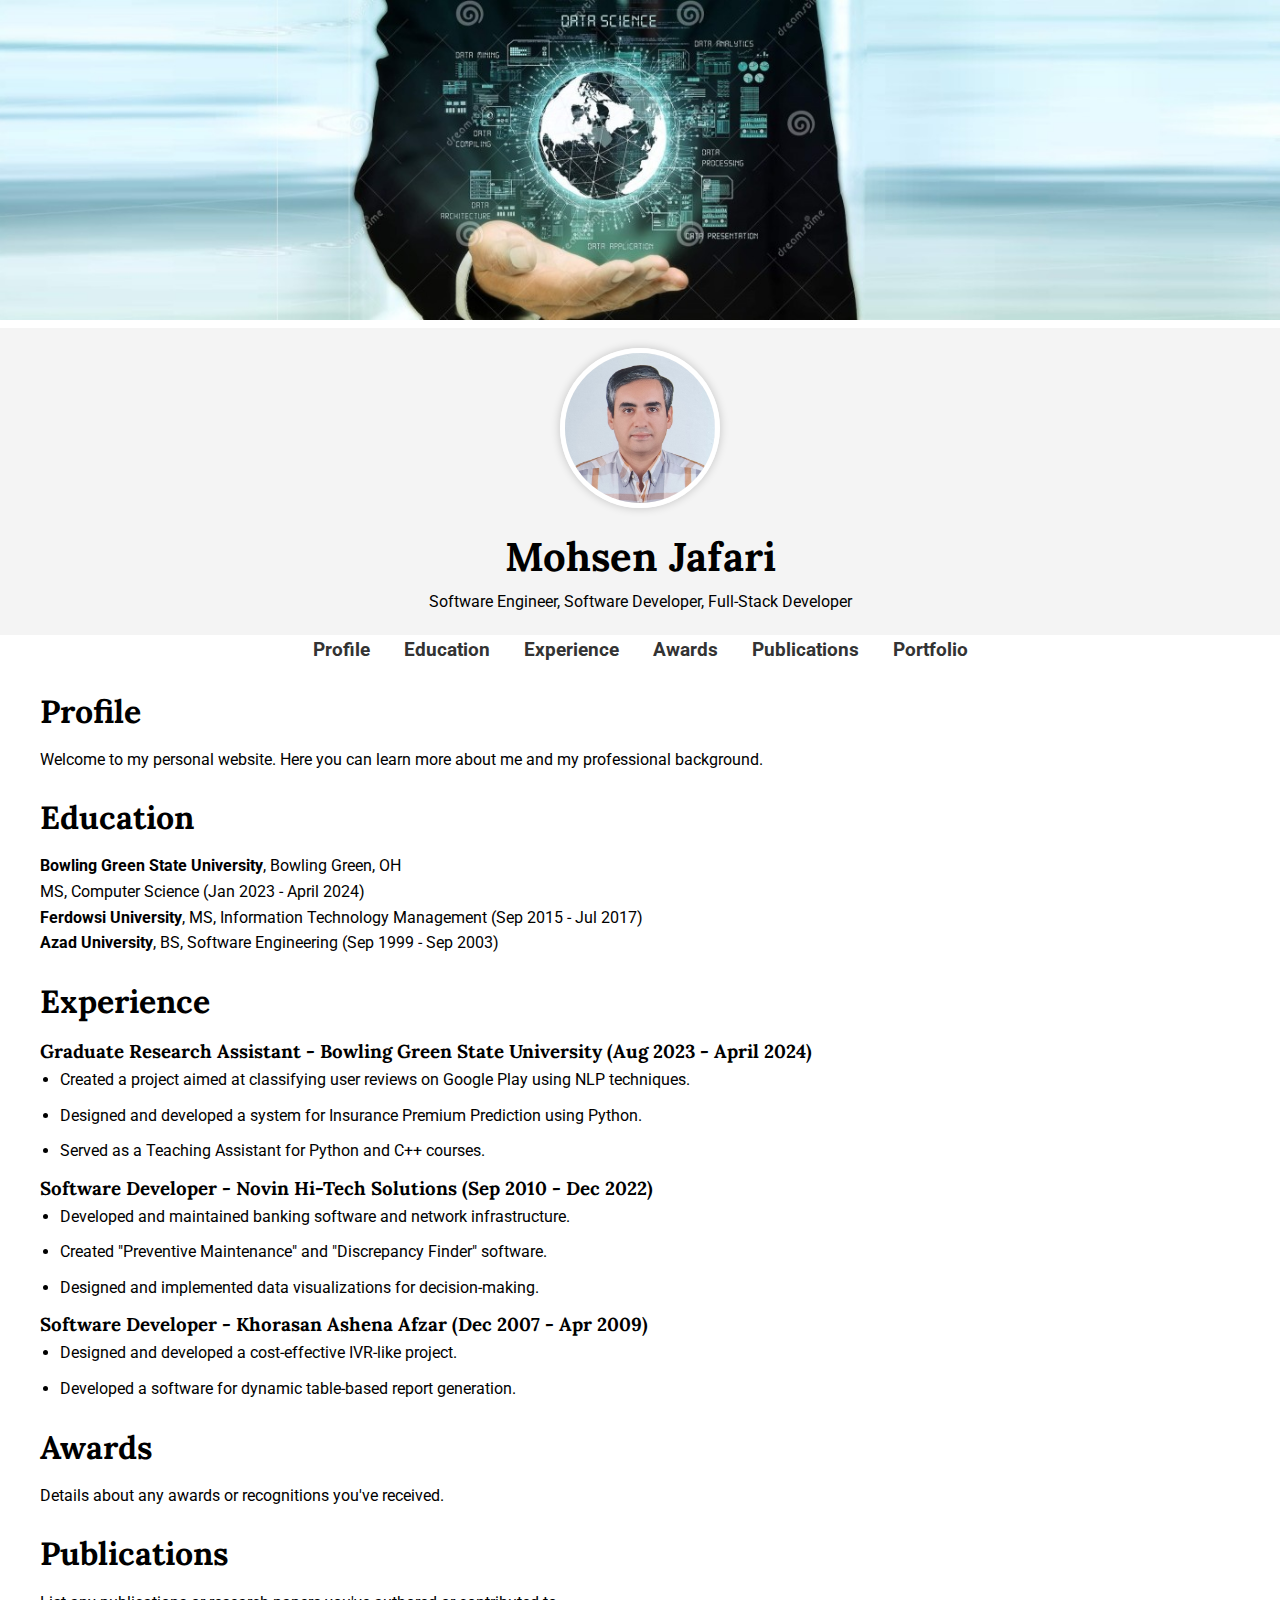
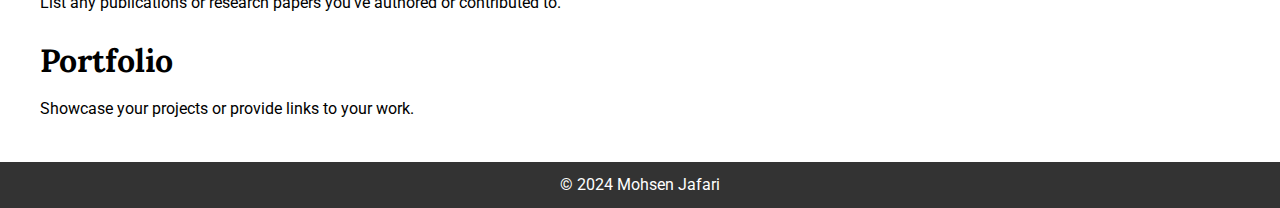
==== index.html @ ba444fbe "change font" ====
<!DOCTYPE html>
<html lang="en">
    <head>
        <meta charset="UTF-8">
        <meta name="viewport" content="width=device-width, initial-scale=1.0">
        <title>Mohsen Jafari - Personal Website</title>
        <link rel="stylesheet" href="styles.css">
        <!-- Google Fonts -->
        <link href="https://fonts.googleapis.com/css2?family=Roboto:wght@400;700&family=Lora:wght@400;700&display=swap" rel="stylesheet">
    </head>
    <body>
    <header>
        <div class="banner">
            <!-- Change the URL to your banner image -->
            <img src="banner.jpeg" alt="Banner Image">
        </div>
        <div class="profile-container">
            <!-- Change the URL to your profile picture -->
            <img src="mohsen.jpg" alt="Profile Picture" class="profile-pic">
            <h1>Mohsen Jafari</h1>
            <p>Software Engineer, Software Developer, Full-Stack Developer</p>
        </div>
        <nav>
            <ul>
                <li><a href="#profile">Profile</a></li>
                <li><a href="#education">Education</a></li>
                <li><a href="#experience">Experience</a></li>
                <li><a href="#awards">Awards</a></li>
                <li><a href="#publications">Publications</a></li>
                <li><a href="#portfolio">Portfolio</a></li>
            </ul>
        </nav>
    </header>
    <main>
        <section id="profile">
            <h2>Profile</h2>
            <p>Welcome to my personal website. Here you can learn more about me and my professional background.</p>
        </section>
        <section id="education">
            <h2>Education</h2>
            <p><strong>Bowling Green State University</strong>, Bowling Green, OH <br>MS, Computer Science (Jan 2023 - April 2024)</p>
            <p><strong>Ferdowsi University</strong>, MS, Information Technology Management (Sep 2015 - Jul 2017)</p>
            <p><strong>Azad University</strong>, BS, Software Engineering (Sep 1999 - Sep 2003)</p>
        </section>
        <section id="experience">
            <h2>Experience</h2>
            <h3>Graduate Research Assistant - Bowling Green State University (Aug 2023 - April 2024)</h3>
            <ul>
                <li>Created a project aimed at classifying user reviews on Google Play using NLP techniques.</li>
                <li>Designed and developed a system for Insurance Premium Prediction using Python.</li>
                <li>Served as a Teaching Assistant for Python and C++ courses.</li>
            </ul>
            <h3>Software Developer - Novin Hi-Tech Solutions (Sep 2010 - Dec 2022)</h3>
            <ul>
                <li>Developed and maintained banking software and network infrastructure.</li>
                <li>Created "Preventive Maintenance" and "Discrepancy Finder" software.</li>
                <li>Designed and implemented data visualizations for decision-making.</li>
            </ul>
            <h3>Software Developer - Khorasan Ashena Afzar (Dec 2007 - Apr 2009)</h3>
            <ul>
                <li>Designed and developed a cost-effective IVR-like project.</li>
                <li>Developed a software for dynamic table-based report generation.</li>
            </ul>
        </section>
        <section id="awards">
            <h2>Awards</h2>
            <p>Details about any awards or recognitions you've received.</p>
        </section>
        <section id="publications">
            <h2>Publications</h2>
            <p>List any publications or research papers you've authored or contributed to.</p>
        </section>
        <section id="portfolio">
            <h2>Portfolio</h2>
            <p>Showcase your projects or provide links to your work.</p>
        </section>
    </main>
    <footer>
        <p>&copy; 2024 Mohsen Jafari</p>
    </footer>
</body>
</html>
---- styles.css ----
/* Reset some default styles */
body, h1, h2, h3, p, ul {
    margin: 0;
    padding: 0;
    box-sizing: border-box;
}

/* General Styles */
body {
    font-family: 'Roboto', sans-serif;
    line-height: 1.6;
    padding: 0;
    margin: 0;
    font-size: 16px; /* Default font size */
}

h1, h2, h3 {
    font-family: 'Lora', serif;
}

/* Header and Banner */
header {
    text-align: center;
}

.banner img {
    width: 100%;
    height: auto;
}

.profile-container {
    padding: 20px;
    background: #f4f4f4;
}

.profile-pic {
    width: 150px;
    height: 150px;
    border-radius: 50%;
    border: 5px solid #fff;
    box-shadow: 0 0 10px rgba(0,0,0,0.2);
}

h1 {
    margin-top: 10px;
    font-size: 2.5em; /* Larger font size */
}

nav ul {
    list-style: none;
    padding: 0;
}

nav ul li {
    display: inline;
    margin: 0 15px;
}

nav ul li a {
    text-decoration: none;
    color: #333;
    font-weight: bold;
    font-size: 1.2em; /* Larger font size for nav links */
}

/* Main Content */
main {
    padding: 20px;
    max-width: 1200px;
    margin: auto;
}

section {
    margin-bottom: 20px;
}

section h2 {
    margin-bottom: 10px;
    font-size: 2em; /* Larger font size for section titles */
}

ul {
    padding-left: 20px;
}

ul li {
    margin-bottom: 10px;
}

/* Footer */
footer {
    text-align: center;
    padding: 10px;
    background: #333;
    color: #fff;
}
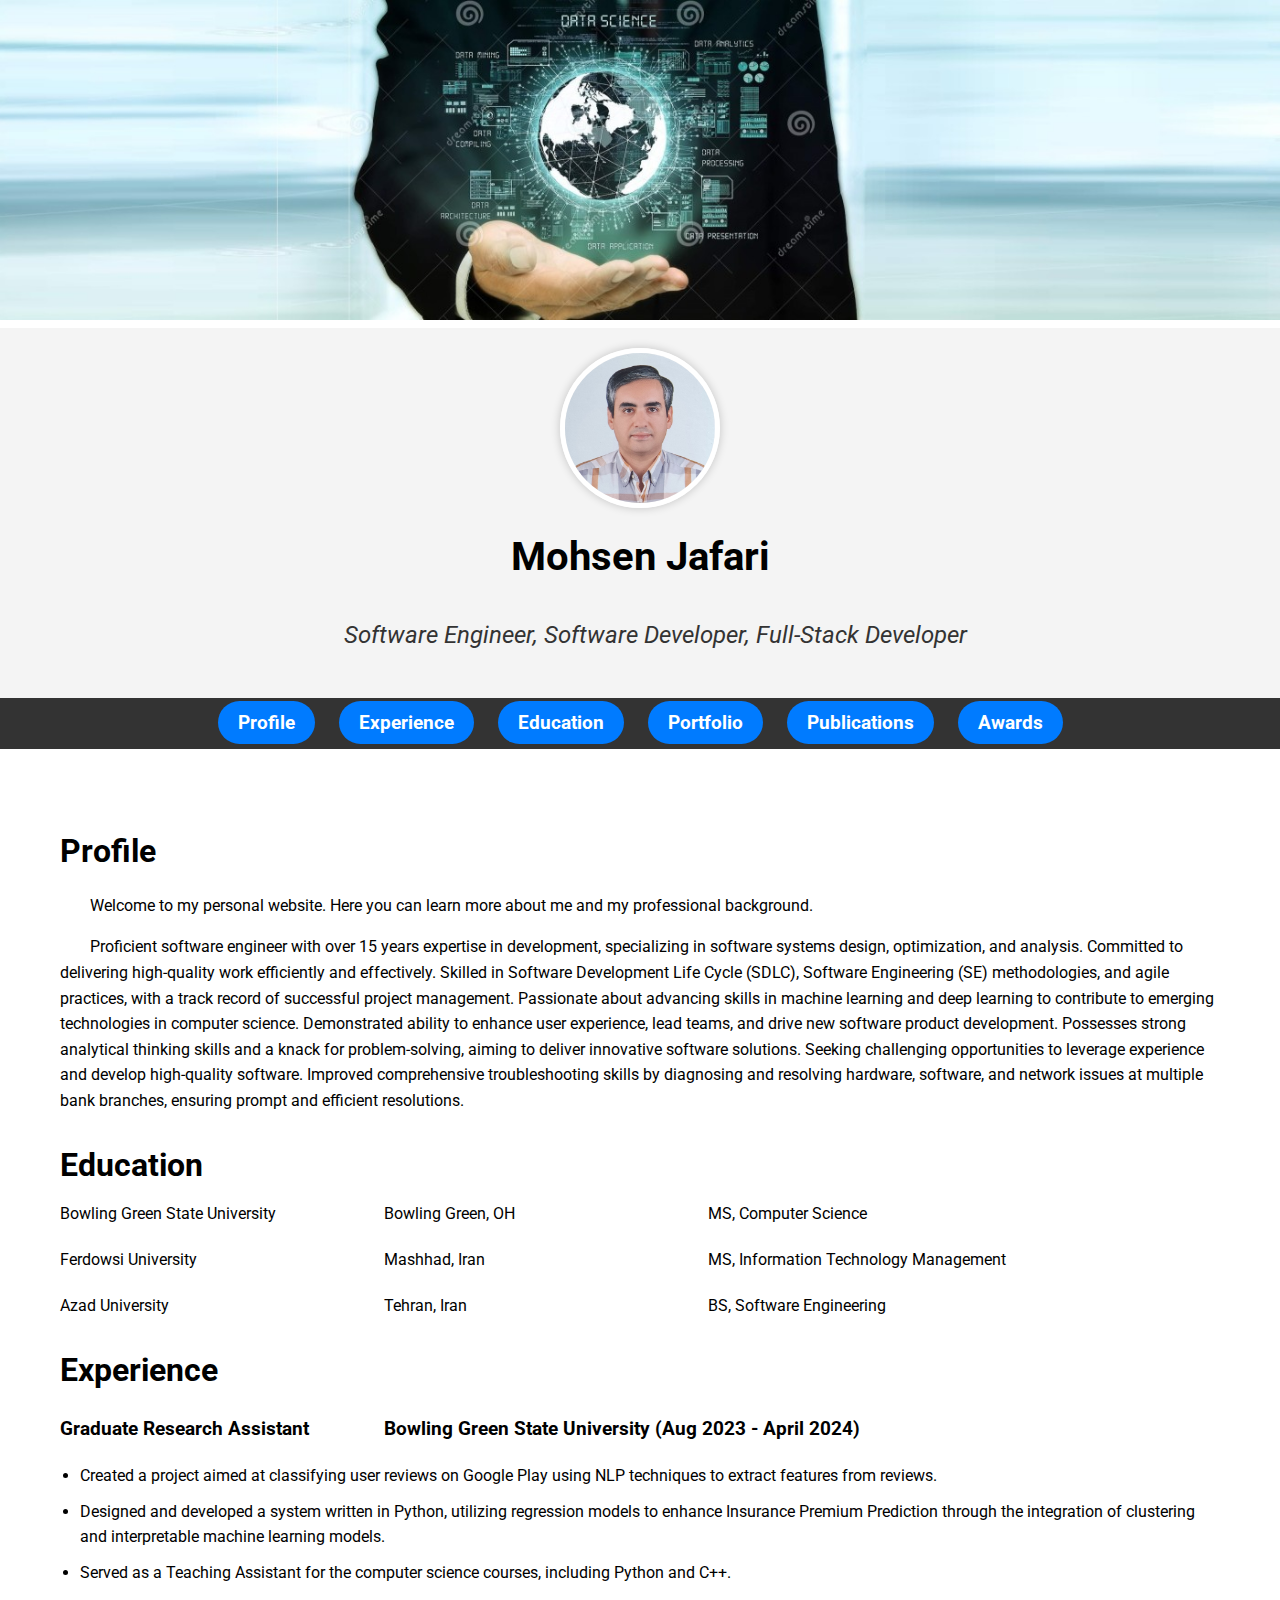
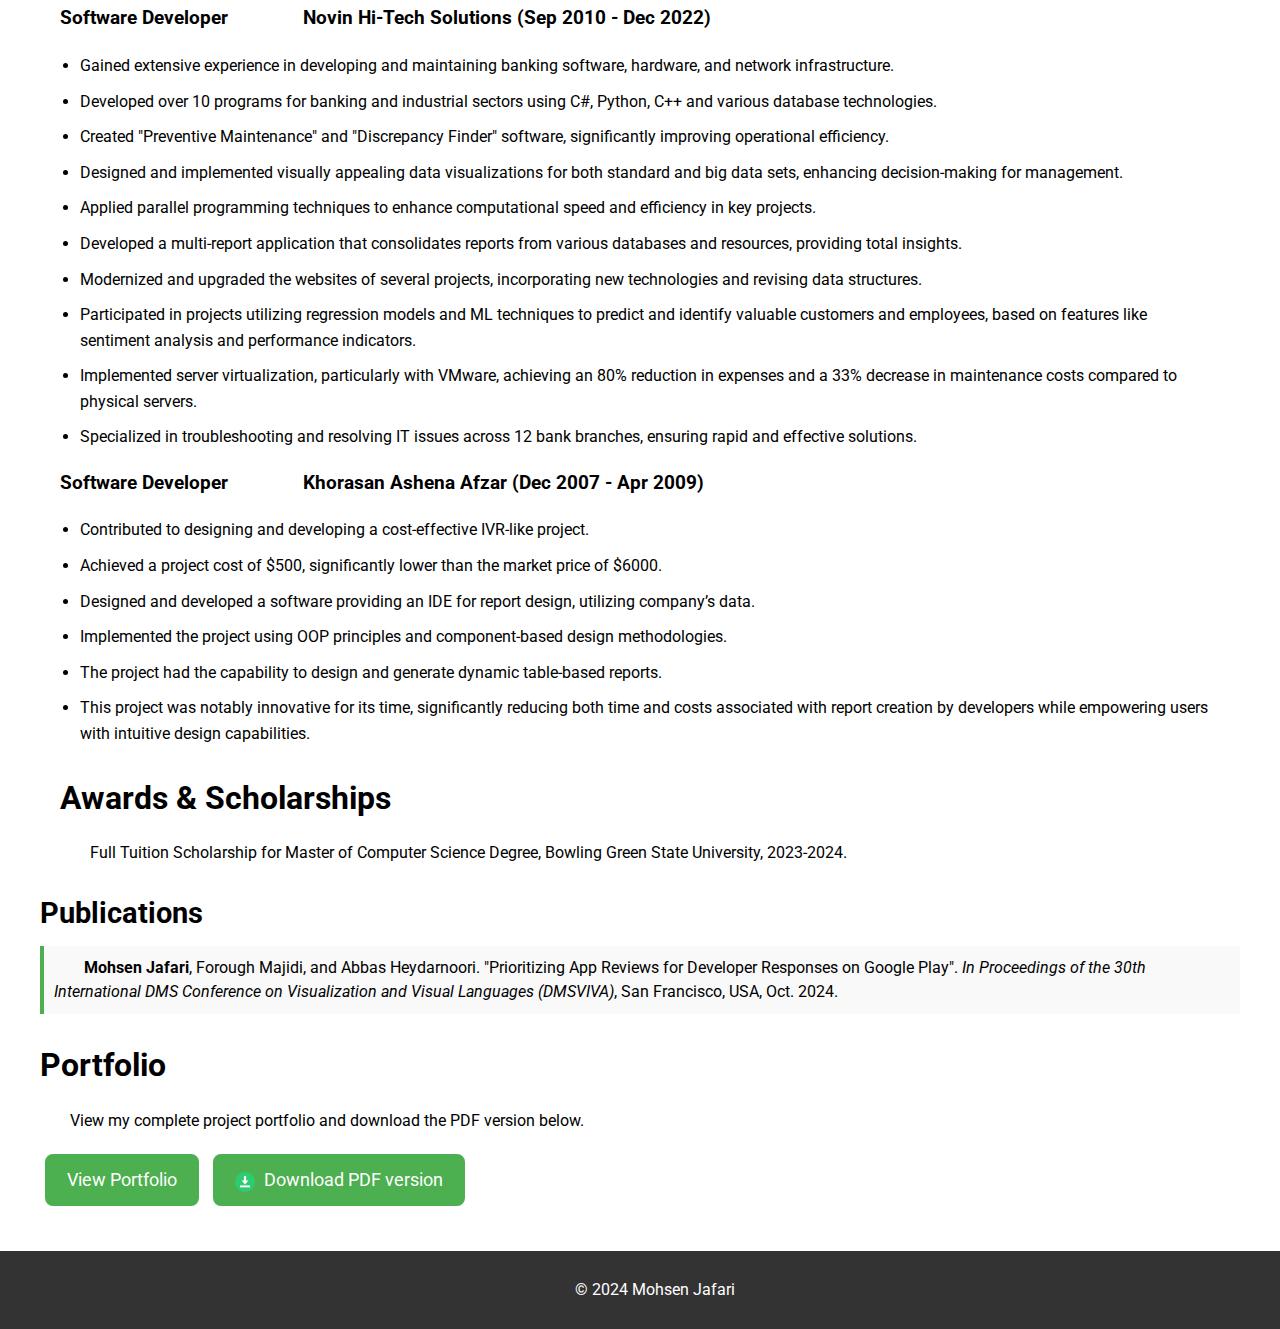
==== commit a7d6088c: "Finalize the website" ====
--- a/index.html
+++ b/index.html
@@ -7,6 +7,26 @@
         <link rel="stylesheet" href="styles.css">
         <!-- Google Fonts -->
         <link href="https://fonts.googleapis.com/css2?family=Roboto:wght@400;700&family=Lora:wght@400;700&display=swap" rel="stylesheet">
+        <style>
+            p {
+                text-indent: 30px; /* Adjust the value to control the indentation */
+            }
+            .education-container {
+            margin-bottom: 20px; /* Space after each education row */
+        }
+
+        .education-item {
+            display: inline-block; /* Use inline-block to keep items on the same line */
+            width: 300px; /* Set a fixed width for each column */
+            margin-right: 20px; /* Add some space between columns */
+            vertical-align: top; /* Align items to the top */
+        }
+
+        /* Optional: Style the text */
+        .university, .location, .major {
+            font-size: 1rem; /* Adjust font size */
+        }
+        </style>
     </head>
     <body>
     <header>
@@ -18,61 +38,110 @@
             <!-- Change the URL to your profile picture -->
             <img src="mohsen.jpg" alt="Profile Picture" class="profile-pic">
             <h1>Mohsen Jafari</h1>
-            <p>Software Engineer, Software Developer, Full-Stack Developer</p>
+            <p class="title">Software Engineer, Software Developer, Full-Stack Developer</p>
         </div>
         <nav>
             <ul>
                 <li><a href="#profile">Profile</a></li>
+                <li><a href="#experience">Experience</a></li>
                 <li><a href="#education">Education</a></li>
-                <li><a href="#experience">Experience</a></li>
+                <li><a href="#portfolio">Portfolio</a></li>
+                <li><a href="#publications">Publications</a></li>
                 <li><a href="#awards">Awards</a></li>
-                <li><a href="#publications">Publications</a></li>
-                <li><a href="#portfolio">Portfolio</a></li>
             </ul>
         </nav>
     </header>
     <main>
         <section id="profile">
             <h2>Profile</h2>
-            <p>Welcome to my personal website. Here you can learn more about me and my professional background.</p>
+            <p>Welcome to my personal website. Here you can learn more about me and my professional background.<p>
+            <p> Proficient software engineer with over 15 years expertise in development, specializing in software systems design,
+optimization, and analysis. Committed to delivering high-quality work efficiently and effectively. Skilled in Software
+Development Life Cycle (SDLC), Software Engineering (SE) methodologies, and agile practices, with a track record of
+successful project management. Passionate about advancing skills in machine learning and deep learning to contribute
+to emerging technologies in computer science. Demonstrated ability to enhance user experience, lead teams, and drive
+new software product development. Possesses strong analytical thinking skills and a knack for problem-solving,
+aiming to deliver innovative software solutions. Seeking challenging opportunities to leverage experience and develop
+high-quality software. Improved comprehensive troubleshooting skills by diagnosing and resolving hardware,
+software, and network issues at multiple bank branches, ensuring prompt and efficient resolutions.
+            </p>
         </section>
         <section id="education">
             <h2>Education</h2>
-            <p><strong>Bowling Green State University</strong>, Bowling Green, OH <br>MS, Computer Science (Jan 2023 - April 2024)</p>
-            <p><strong>Ferdowsi University</strong>, MS, Information Technology Management (Sep 2015 - Jul 2017)</p>
-            <p><strong>Azad University</strong>, BS, Software Engineering (Sep 1999 - Sep 2003)</p>
-        </section>
+        <!-- First Education Item -->
+        <div class="education-container">
+            <div class="education-item university">Bowling Green State University</div>
+            <div class="education-item location">Bowling Green, OH</div>
+            <div class="education-item major">MS, Computer Science</div>
+        </div>
+        <!-- Second Education Item -->
+        <div class="education-container">
+            <div class="education-item university">Ferdowsi University</div>
+            <div class="education-item location">Mashhad, Iran</div>
+            <div class="education-item major">MS, Information Technology Management</div>
+        </div>
+        <!-- Third Education Item -->
+        <div class="education-container">
+            <div class="education-item university">Azad University</div>
+            <div class="education-item location">Tehran, Iran</div>
+            <div class="education-item major">BS, Software Engineering</div>
+        </div>
+    </section>
         <section id="experience">
             <h2>Experience</h2>
-            <h3>Graduate Research Assistant - Bowling Green State University (Aug 2023 - April 2024)</h3>
+            <h3>Graduate Research Assistant&nbsp;&nbsp;&nbsp;&nbsp;&nbsp;&nbsp;&nbsp;&nbsp;&nbsp;&nbsp;&nbsp;&nbsp;&nbsp;&nbsp;&nbsp;Bowling Green State University (Aug 2023 - April 2024)</h3>
             <ul>
-                <li>Created a project aimed at classifying user reviews on Google Play using NLP techniques.</li>
-                <li>Designed and developed a system for Insurance Premium Prediction using Python.</li>
-                <li>Served as a Teaching Assistant for Python and C++ courses.</li>
+                <li>Created a project aimed at classifying user reviews on Google Play using NLP techniques to extract features from reviews.</li>
+                <li>Designed and developed a system written in Python, utilizing regression models to enhance Insurance Premium Prediction through the integration of clustering and interpretable machine learning models.</li>
+                <li>Served as a Teaching Assistant for the computer science courses, including Python and C++.</li>
             </ul>
-            <h3>Software Developer - Novin Hi-Tech Solutions (Sep 2010 - Dec 2022)</h3>
+            <h3>Software Developer&nbsp;&nbsp;&nbsp;&nbsp;&nbsp;&nbsp;&nbsp;&nbsp;&nbsp;&nbsp;&nbsp;&nbsp;&nbsp;&nbsp;&nbsp;Novin Hi-Tech Solutions (Sep 2010 - Dec 2022)</h3>
             <ul>
-                <li>Developed and maintained banking software and network infrastructure.</li>
-                <li>Created "Preventive Maintenance" and "Discrepancy Finder" software.</li>
-                <li>Designed and implemented data visualizations for decision-making.</li>
+                <li>Gained extensive experience in developing and maintaining banking software, hardware, and network infrastructure.</li>
+                <li>Developed over 10 programs for banking and industrial sectors using C#, Python, C++ and various database technologies.</li>
+                <li>Created "Preventive Maintenance" and "Discrepancy Finder" software, significantly improving operational efficiency.</li>
+                <li>Designed and implemented visually appealing data visualizations for both standard and big data sets, enhancing decision-making for management.</li>
+                <li>Applied parallel programming techniques to enhance computational speed and efficiency in key projects.</li>
+                <li>Developed a multi-report application that consolidates reports from various databases and resources, providing total insights.</li>
+                <li>Modernized and upgraded the websites of several projects, incorporating new technologies and revising data structures.</li>
+                <li>Participated in projects utilizing regression models and ML techniques to predict and identify valuable customers and employees, based on features like sentiment analysis and performance indicators.</li>
+                <li>Implemented server virtualization, particularly with VMware, achieving an 80% reduction in expenses and a 33% decrease in maintenance costs compared to physical servers.</li>
+                <li>Specialized in troubleshooting and resolving IT issues across 12 bank branches, ensuring rapid and effective solutions.</li>
+
+                
             </ul>
-            <h3>Software Developer - Khorasan Ashena Afzar (Dec 2007 - Apr 2009)</h3>
+            <h3>Software Developer&nbsp;&nbsp;&nbsp;&nbsp;&nbsp;&nbsp;&nbsp;&nbsp;&nbsp;&nbsp;&nbsp;&nbsp;&nbsp;&nbsp;&nbsp;Khorasan Ashena Afzar (Dec 2007 - Apr 2009)</h3>
             <ul>
-                <li>Designed and developed a cost-effective IVR-like project.</li>
-                <li>Developed a software for dynamic table-based report generation.</li>
+                <li>Contributed to designing and developing a cost-effective IVR-like project.</li>
+                <li>Achieved a project cost of $500, significantly lower than the market price of $6000.</li>
+                <li>Designed and developed a software providing an IDE for report design, utilizing company’s data.</li>
+                <li>Implemented the project using OOP principles and component-based design methodologies.</li>
+                <li>The project had the capability to design and generate dynamic table-based reports.</li>
+                <li>This project was notably innovative for its time, significantly reducing both time and costs associated with report creation by developers while empowering users with intuitive design capabilities.</li>
             </ul>
         </section>
         <section id="awards">
-            <h2>Awards</h2>
-            <p>Details about any awards or recognitions you've received.</p>
+            <h2>Awards & Scholarships</h2>
+            <p>Full Tuition Scholarship for Master of Computer Science Degree, Bowling Green State University, 2023-2024.</p>
         </section>
         <section id="publications">
             <h2>Publications</h2>
-            <p>List any publications or research papers you've authored or contributed to.</p>
+            <div class="publication-item">
+                <p><strong>Mohsen Jafari</strong>, Forough Majidi, and Abbas Heydarnoori. 
+                "Prioritizing App Reviews for Developer Responses on Google Play". 
+                <em>In Proceedings of the 30th International DMS Conference on Visualization and Visual Languages (DMSVIVA)</em>, 
+                San Francisco, USA, Oct. 2024.</p>
+            </div>
         </section>
         <section id="portfolio">
             <h2>Portfolio</h2>
-            <p>Showcase your projects or provide links to your work.</p>
+            <p>View my complete project portfolio and download the PDF version below.</p>
+            <div class="portfolio-links">
+                <a href="portfolio.html" class="portfolio-button">View Portfolio</a>
+                <a href="portfolio.pdf" class="portfolio-download" download>
+                    <img src="download.png" alt="Download Icon" /> Download PDF version
+                </a>
+            </div>
         </section>
     </main>
     <footer>
--- a/styles.css
+++ b/styles.css
@@ -1,10 +1,3 @@
-/* Reset some default styles */
-body, h1, h2, h3, p, ul {
-    margin: 0;
-    padding: 0;
-    box-sizing: border-box;
-}
-
 /* General Styles */
 body {
     font-family: 'Roboto', sans-serif;
@@ -12,10 +5,6 @@
     padding: 0;
     margin: 0;
     font-size: 16px; /* Default font size */
-}
-
-h1, h2, h3 {
-    font-family: 'Lora', serif;
 }
 
 /* Header and Banner */
@@ -46,21 +35,38 @@
     font-size: 2.5em; /* Larger font size */
 }
 
+/* Navigation Menu */
+nav {
+    background: #333; /* Dark background for the menu */
+    padding: 10px 0;
+}
+
 nav ul {
     list-style: none;
     padding: 0;
+    margin: 0;
+    text-align: center;
 }
 
 nav ul li {
-    display: inline;
-    margin: 0 15px;
+    display: inline-block;
+    margin: 0 10px;
 }
 
 nav ul li a {
     text-decoration: none;
-    color: #333;
+    color: #fff; /* White text color */
     font-weight: bold;
     font-size: 1.2em; /* Larger font size for nav links */
+    padding: 10px 20px;
+    background: #007bff; /* Beautiful blue background color */
+    border-radius: 25px; /* Rounded corners */
+    transition: background 0.3s ease, color 0.3s ease;
+}
+
+nav ul li a:hover {
+    background: #0056b3; /* Darker blue on hover */
+    color: #fff; /* Keep text color white on hover */
 }
 
 /* Main Content */
@@ -94,3 +100,96 @@
     background: #333;
     color: #fff;
 }
+
+.title {
+    font-style: italic;
+    font-size: 1.5em; /* Adjust size if needed */
+    color: #333; /* Adjust color if needed */
+}
+#publications {
+    margin: 20px 0; /* Add some margin to the section */
+}
+
+#publications h2 {
+    font-size: 1.8em; /* Adjust the font size for the section title */
+    margin-bottom: 10px; /* Space between the title and the first publication */
+}
+
+.publication-item {
+    margin-bottom: 15px; /* Space between each publication item */
+    padding: 10px;
+    border-left: 4px solid #4CAF50; /* Add a colored border to the left */
+    background-color: #f9f9f9; /* Light background color for the publication item */
+}
+
+.publication-item p {
+    margin: 0; /* Remove default margin */
+    font-size: 1em; /* Adjust the font size of the publication text */
+    line-height: 1.5; /* Increase line spacing for readability */
+}
+/* Portfolio section on the main page */
+#portfolio {
+    margin: 20px 0;
+    text-align: left;
+}
+
+.portfolio-links {
+    margin-top: 10px;
+}
+
+.portfolio-button, .portfolio-download {
+    display: inline-block;
+    padding: 10px 20px;
+    margin: 5px;
+    border: 2px solid #4CAF50;
+    border-radius: 8px;
+    background-color: #4CAF50;
+    color: white;
+    text-decoration: none;
+    font-size: 1.1em;
+}
+
+.portfolio-button:hover, .portfolio-download:hover {
+    background-color: #45a049;
+}
+
+/* Portfolio page styles */
+header {
+    text-align: center;
+    margin-bottom: 30px;
+}
+
+section {
+    margin: 20px;
+}
+
+.project {
+    margin-bottom: 20px;
+}
+
+.project h3 {
+    margin-top: 0;
+}
+
+.portfolio-download img {
+    width: 20px;
+    height: 20px;
+    vertical-align: middle;
+    margin-right: 5px;
+}
+
+.image-container {
+    width: 512px; /* Fixed width */
+    height: 284px; /* Fixed height */
+    overflow: hidden; /* Hide any overflow of the image */
+    position: relative; /* Position relative to control absolute positioning of the image */
+}
+
+.image-container img {
+    position: absolute; /* Position absolutely within the container */
+    top: 0;
+    left: 0;
+    width: 100%; /* Stretch to fill the container width */
+    height: 100%; /* Stretch to fill the container height */
+    object-fit: contain; /* Ensure the image covers the container without distortion */
+}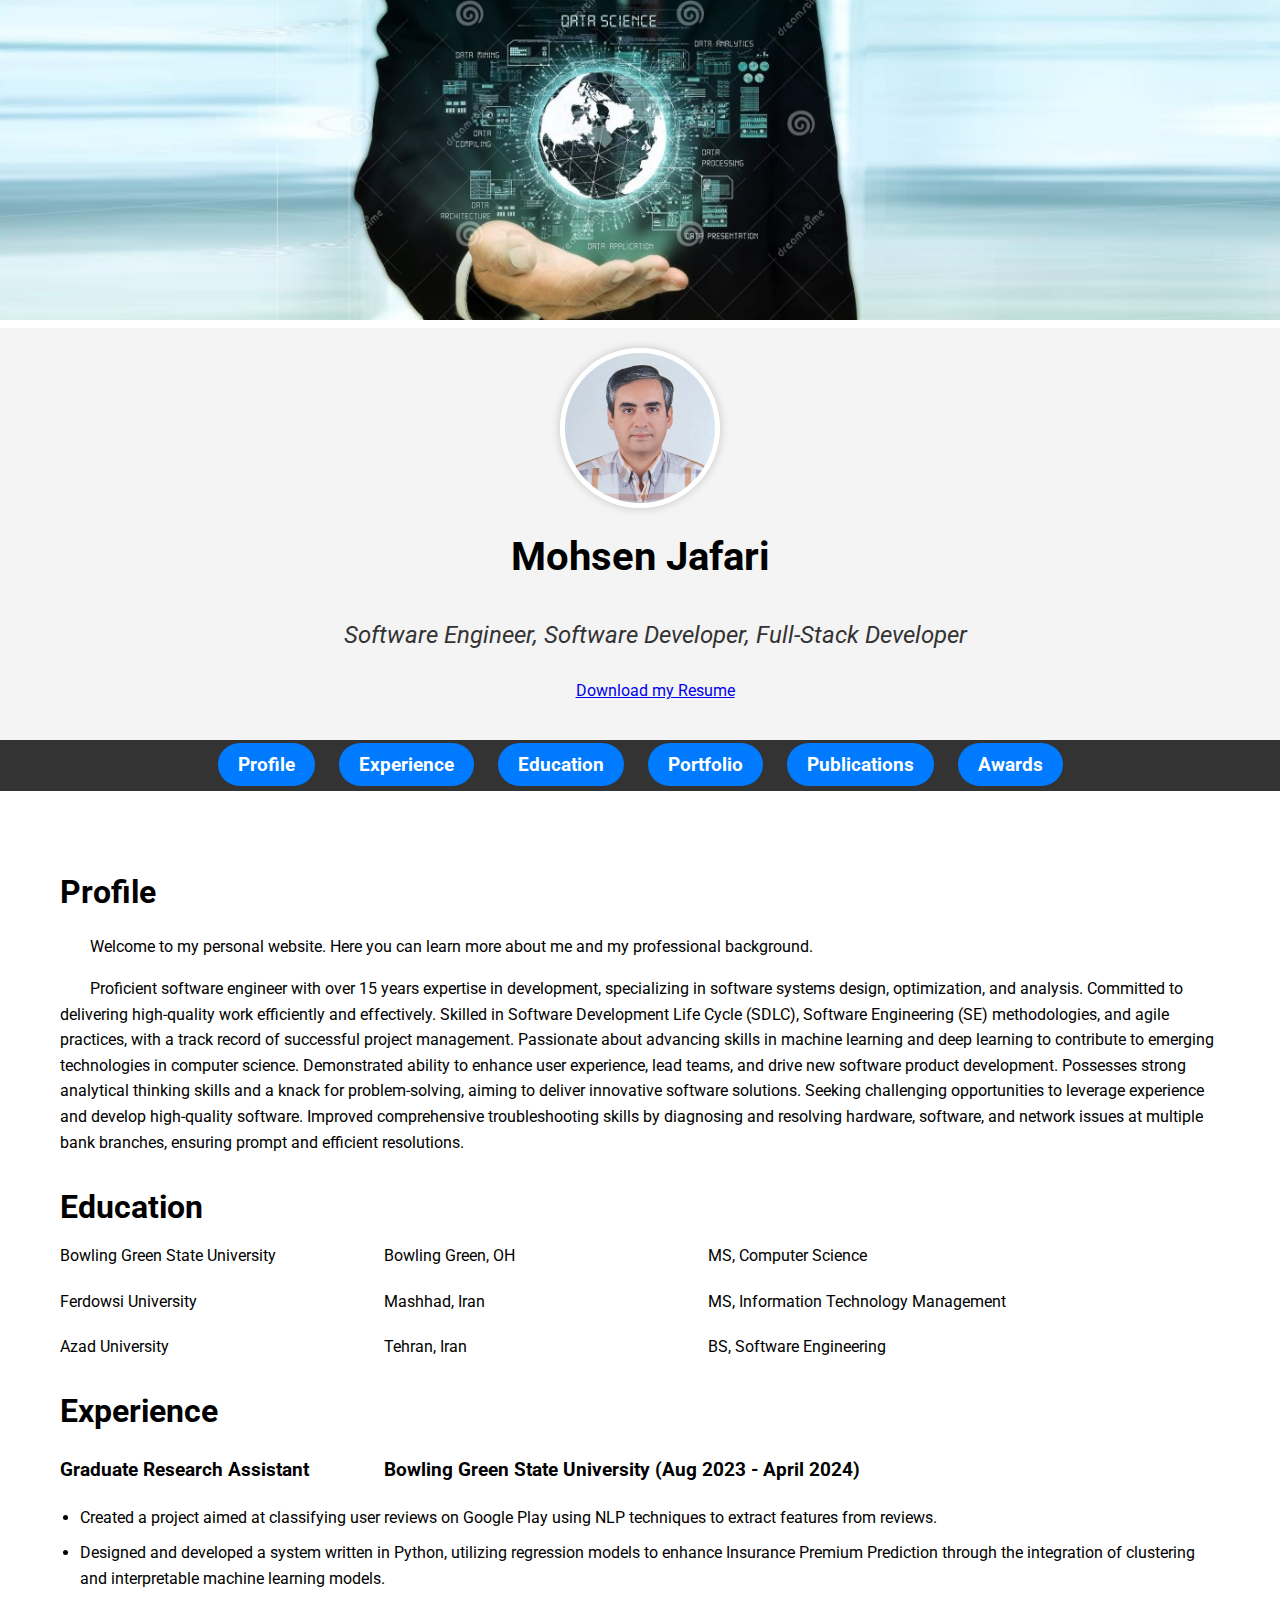
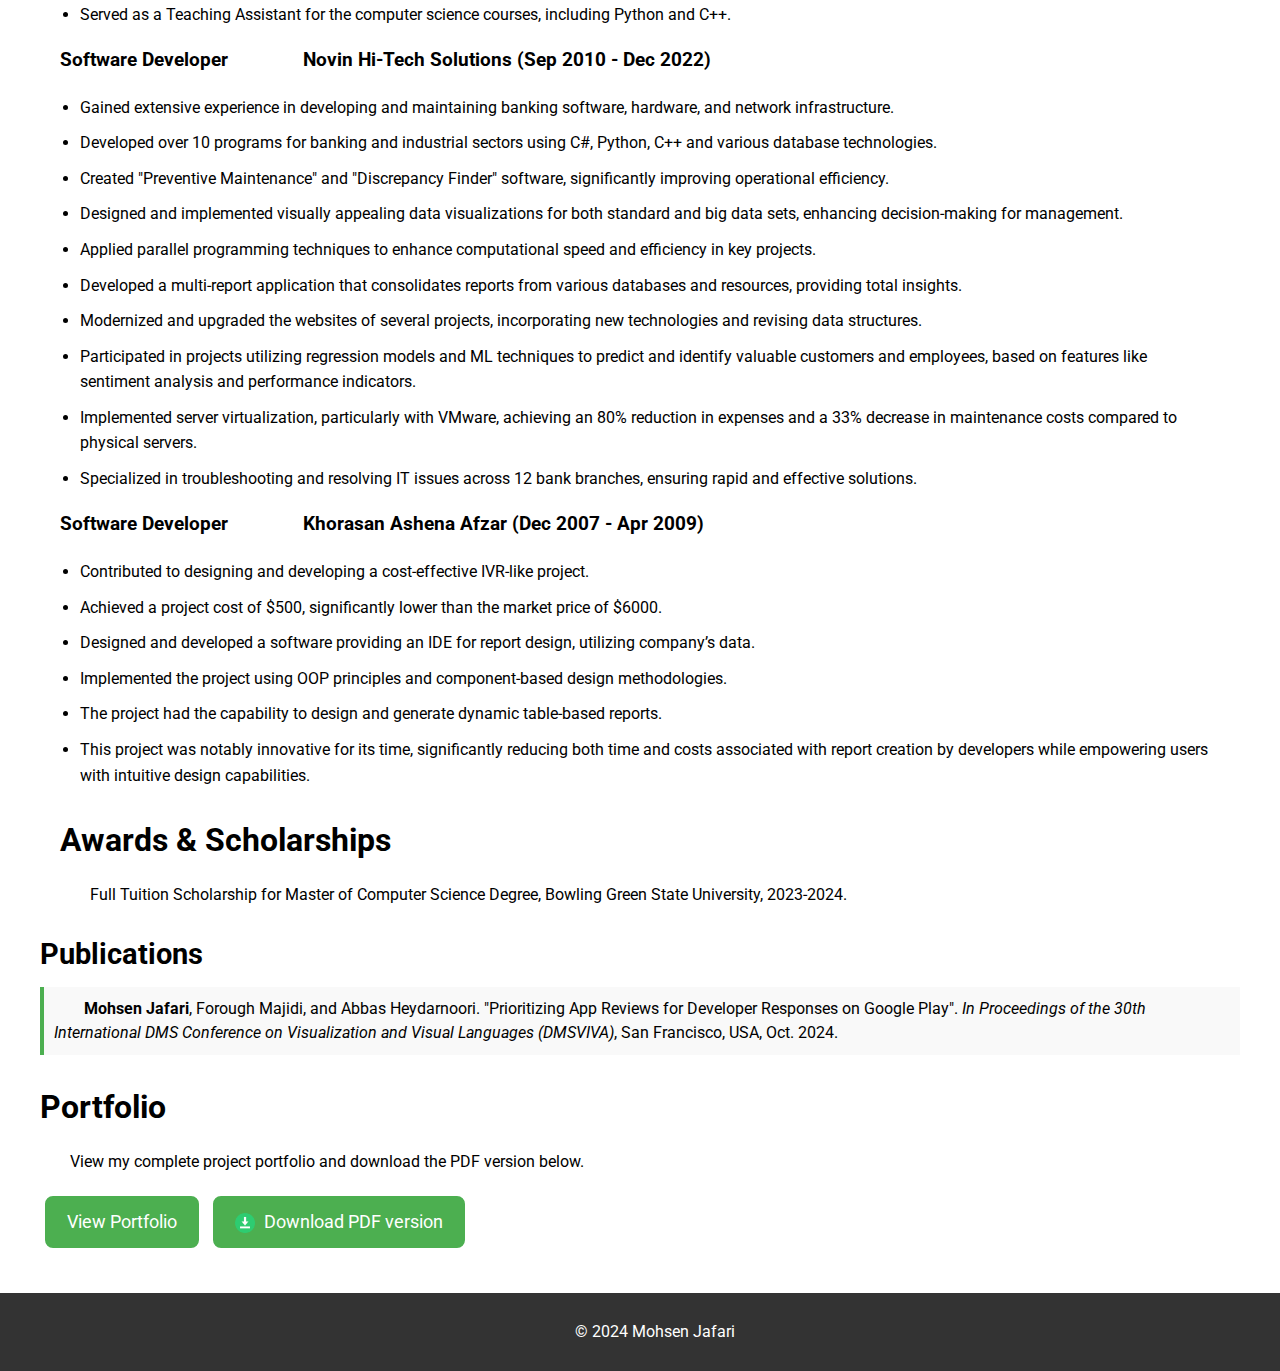
==== commit 45240ed3: "add resume download" ====
--- a/index.html
+++ b/index.html
@@ -39,6 +39,7 @@
             <img src="mohsen.jpg" alt="Profile Picture" class="profile-pic">
             <h1>Mohsen Jafari</h1>
             <p class="title">Software Engineer, Software Developer, Full-Stack Developer</p>
+            <p><a href="Mohsen Jafari Resume.pdf" >Download my Resume</a></p>
         </div>
         <nav>
             <ul>
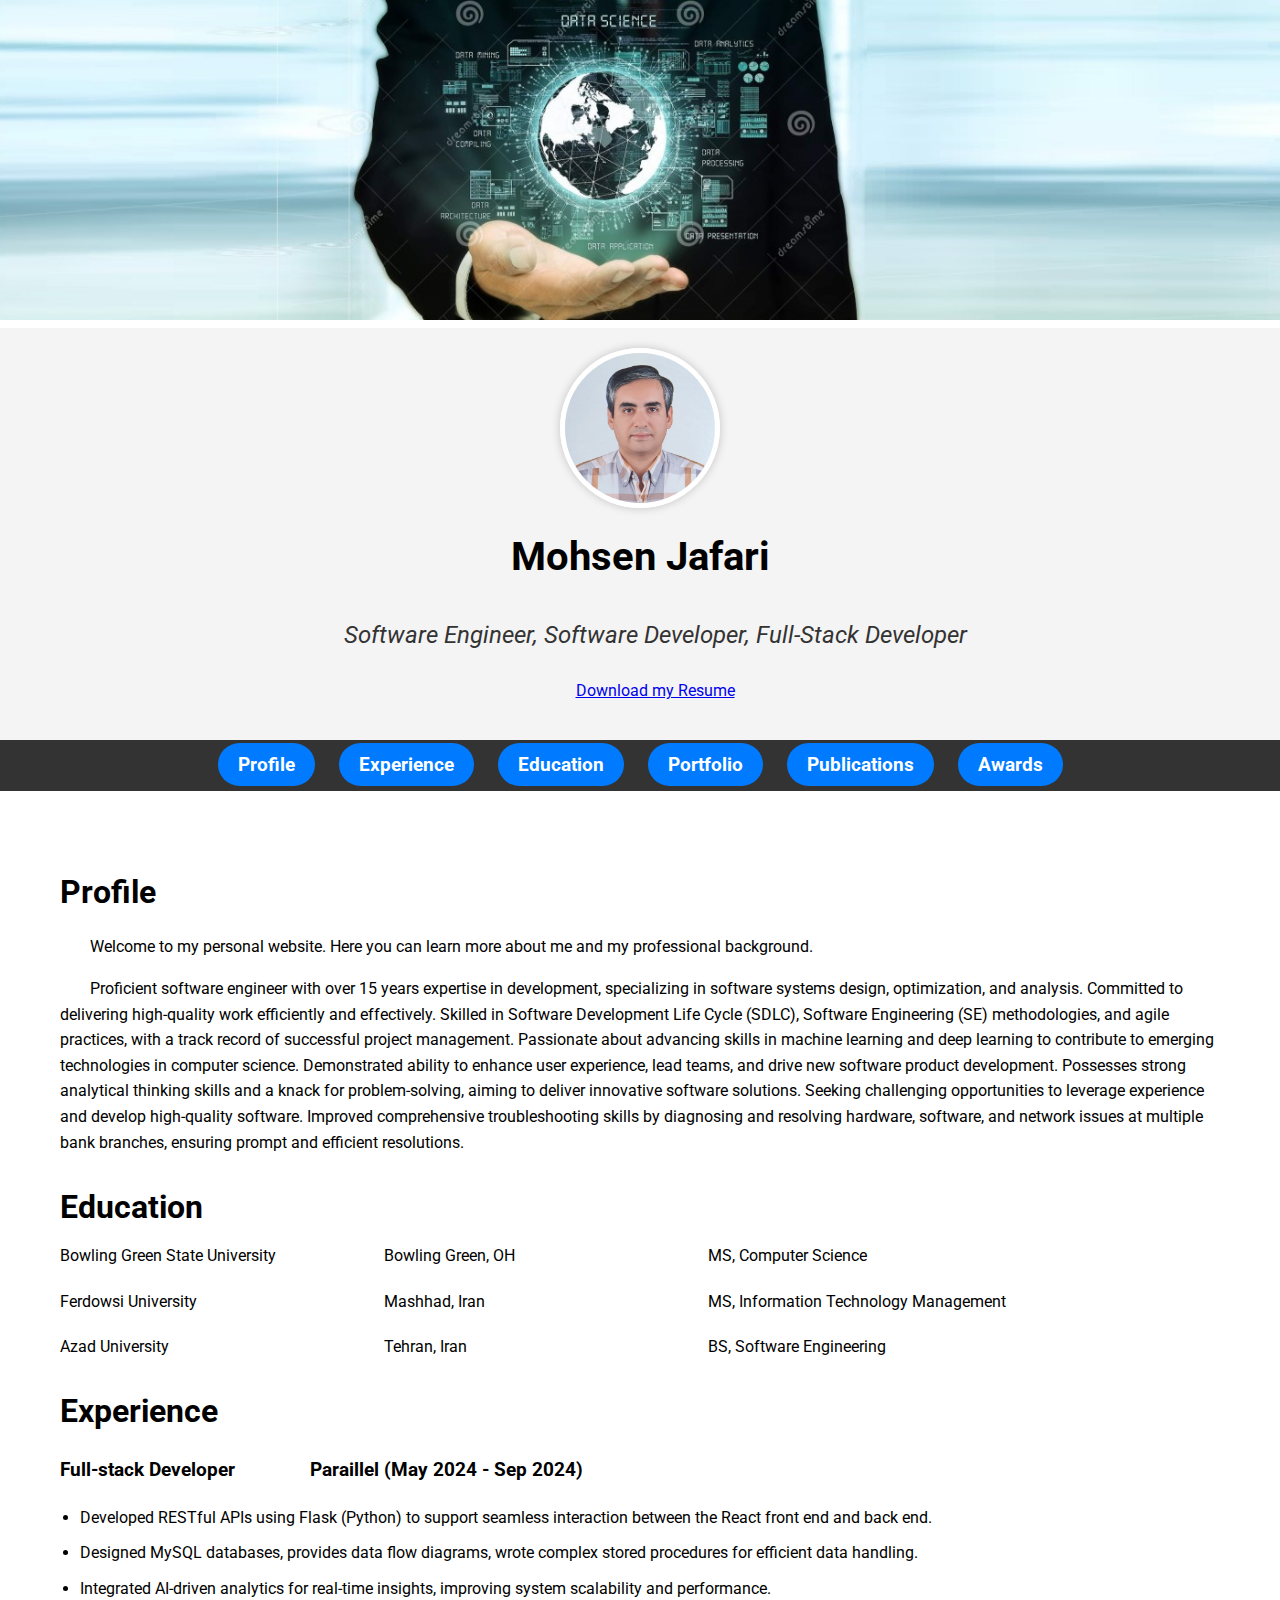
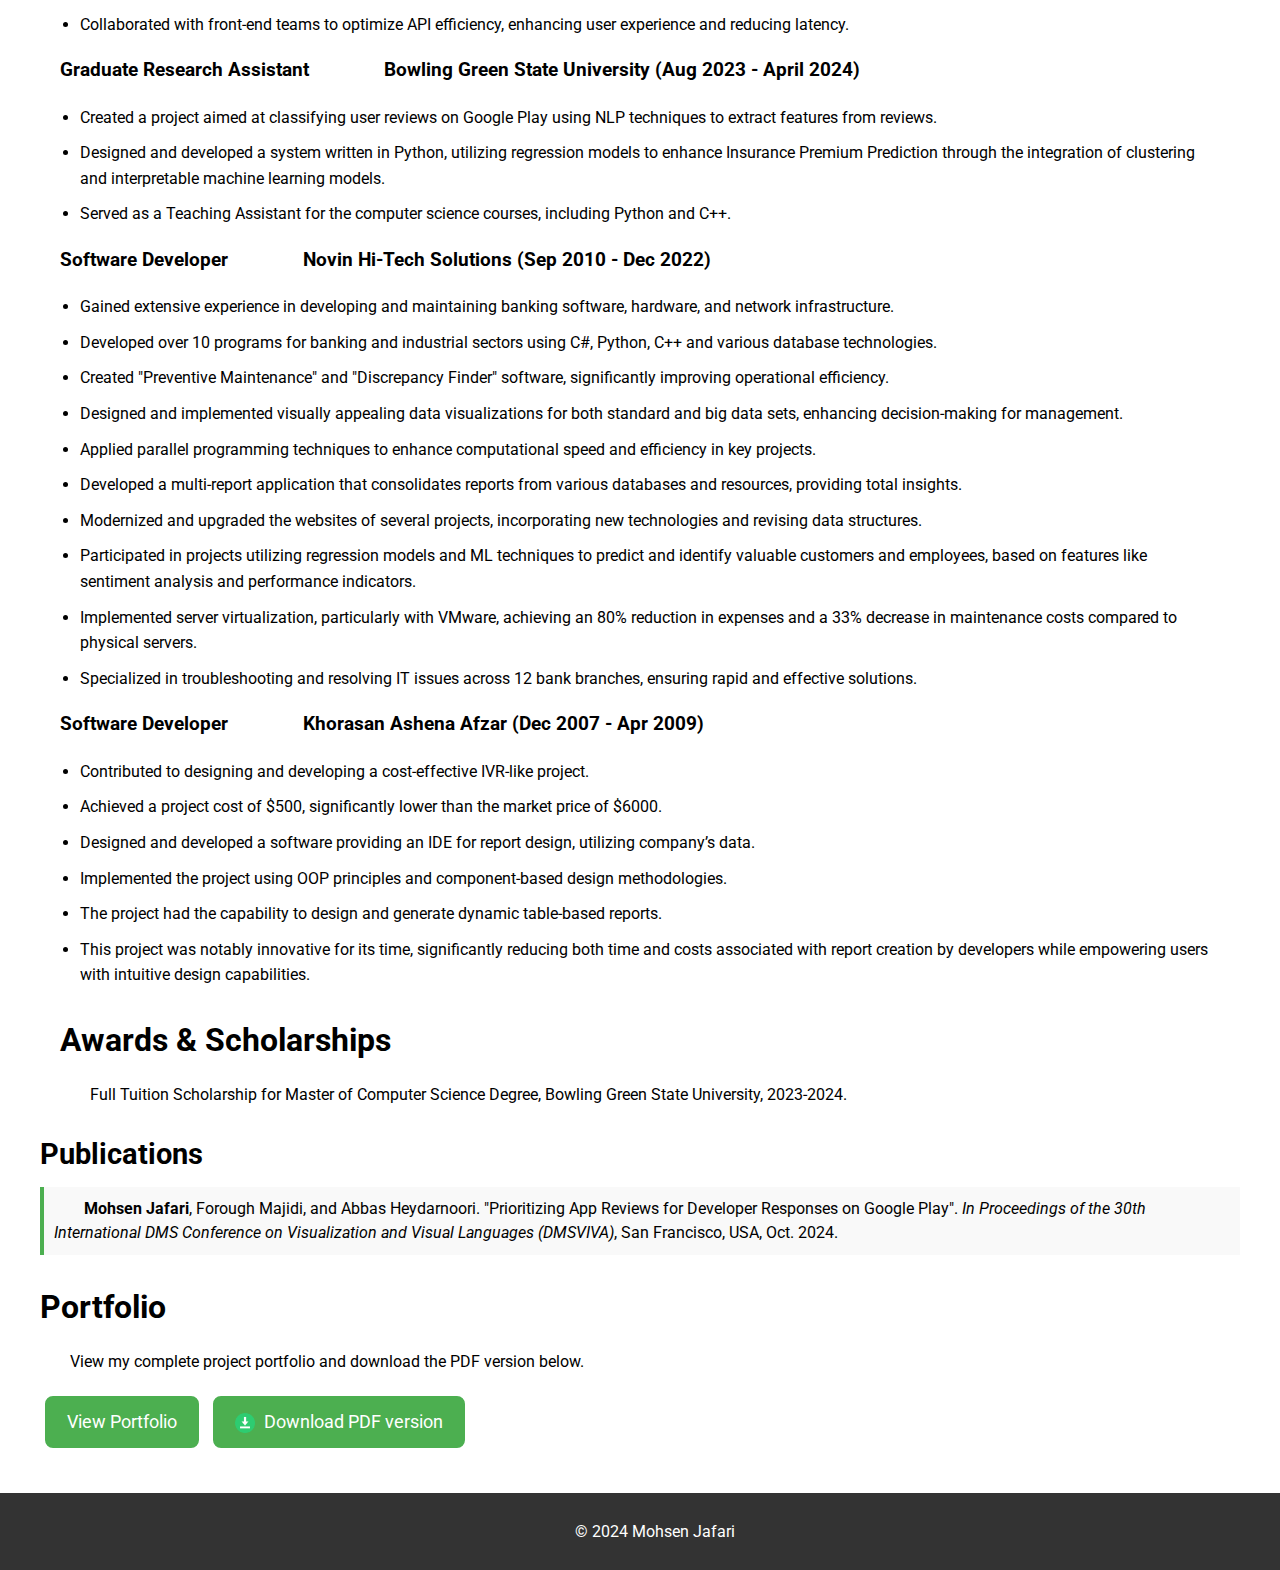
==== commit 0d7453d0: "add experience" ====
--- a/index.html
+++ b/index.html
@@ -39,7 +39,7 @@
             <img src="mohsen.jpg" alt="Profile Picture" class="profile-pic">
             <h1>Mohsen Jafari</h1>
             <p class="title">Software Engineer, Software Developer, Full-Stack Developer</p>
-            <p><a href="Mohsen Jafari Resume.pdf" >Download my Resume</a></p>
+            <p><a href="mohsen_jafari_resume.pdf" >Download my Resume</a></p>
         </div>
         <nav>
             <ul>
@@ -90,6 +90,13 @@
     </section>
         <section id="experience">
             <h2>Experience</h2>
+            <h3>Full-stack Developer&nbsp;&nbsp;&nbsp;&nbsp;&nbsp;&nbsp;&nbsp;&nbsp;&nbsp;&nbsp;&nbsp;&nbsp;&nbsp;&nbsp;&nbsp;Paraillel (May 2024 - Sep 2024)</h3>
+            <ul>
+                <li>Developed RESTful APIs using Flask (Python) to support seamless interaction between the React front end and back end.</li>
+                <li>Designed MySQL databases, provides data flow diagrams, wrote complex stored procedures for efficient data handling.</li>
+                <li>Integrated AI-driven analytics for real-time insights, improving system scalability and performance.</li>
+                <li>Collaborated with front-end teams to optimize API efficiency, enhancing user experience and reducing latency.</li>
+            </ul>
             <h3>Graduate Research Assistant&nbsp;&nbsp;&nbsp;&nbsp;&nbsp;&nbsp;&nbsp;&nbsp;&nbsp;&nbsp;&nbsp;&nbsp;&nbsp;&nbsp;&nbsp;Bowling Green State University (Aug 2023 - April 2024)</h3>
             <ul>
                 <li>Created a project aimed at classifying user reviews on Google Play using NLP techniques to extract features from reviews.</li>
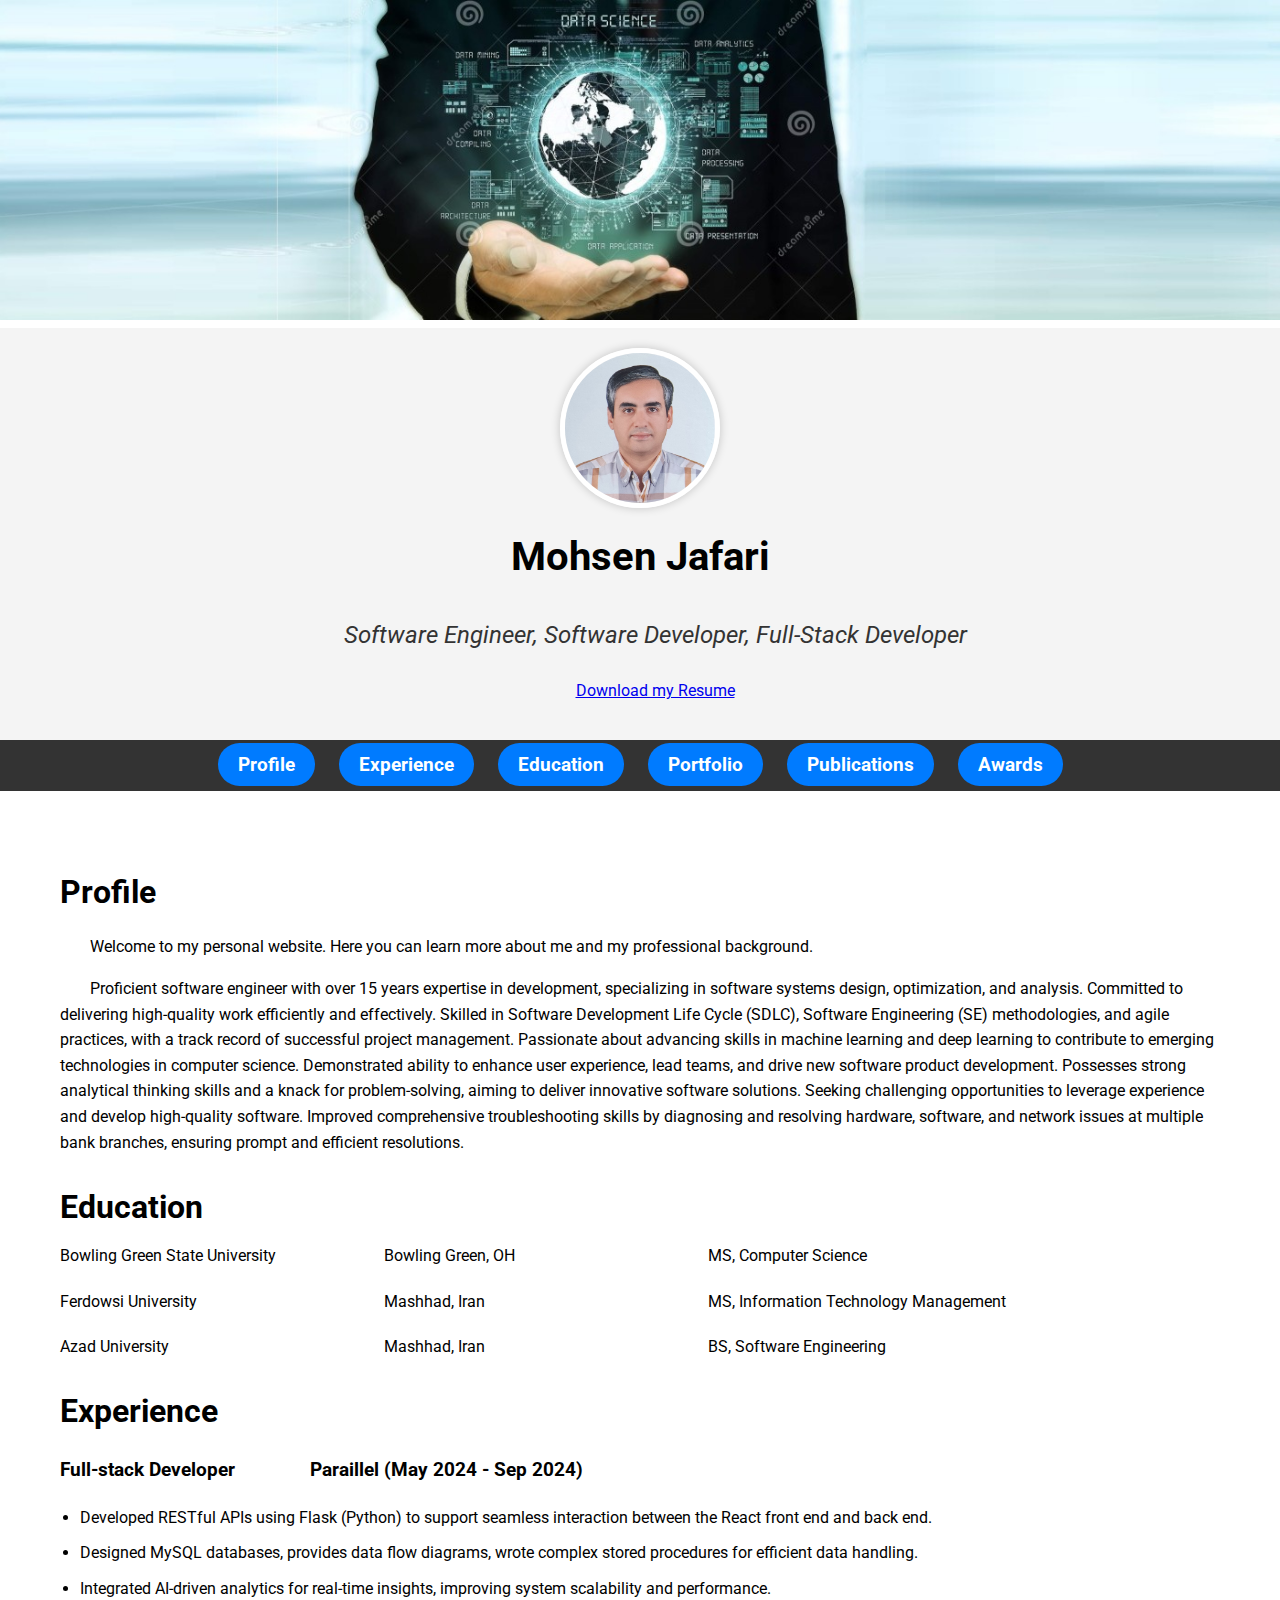
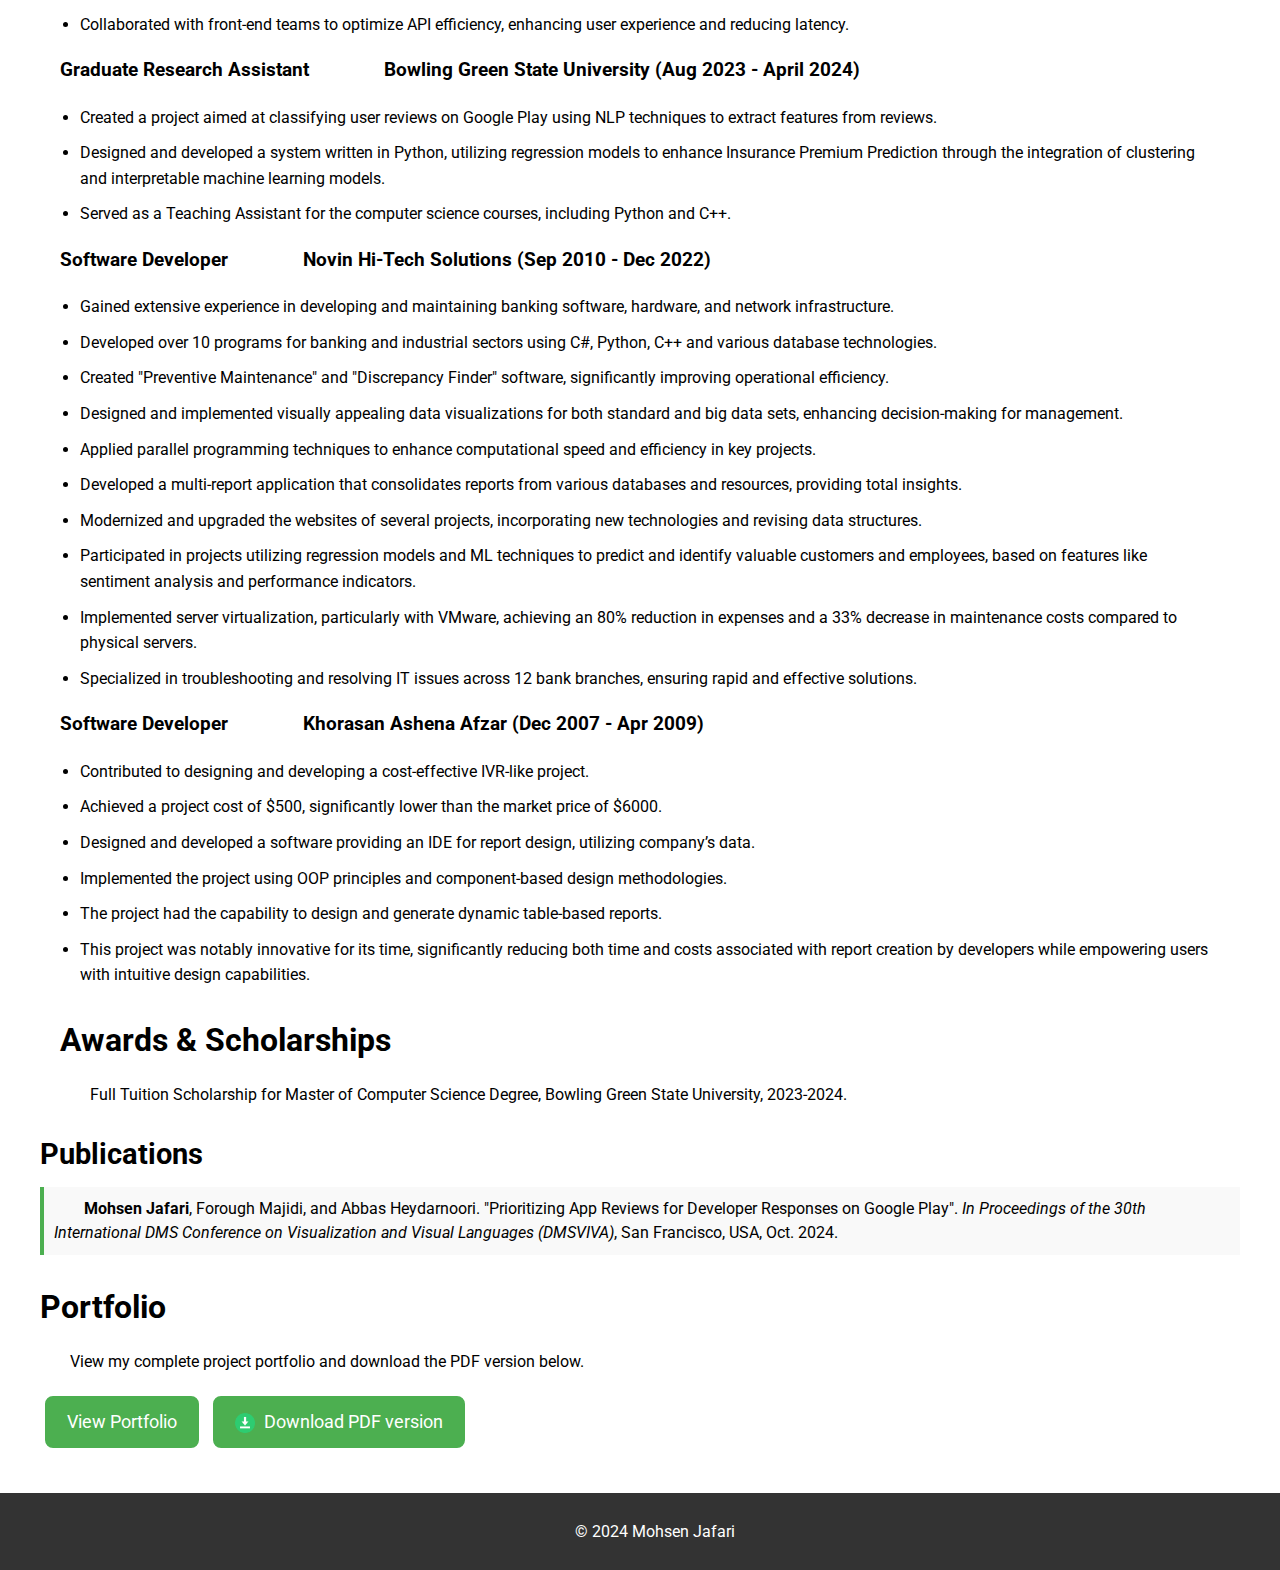
==== commit 3a3f8045: "update tehran to mashhad" ====
--- a/index.html
+++ b/index.html
@@ -84,7 +84,7 @@
         <!-- Third Education Item -->
         <div class="education-container">
             <div class="education-item university">Azad University</div>
-            <div class="education-item location">Tehran, Iran</div>
+            <div class="education-item location">Mashhad, Iran</div>
             <div class="education-item major">BS, Software Engineering</div>
         </div>
     </section>
